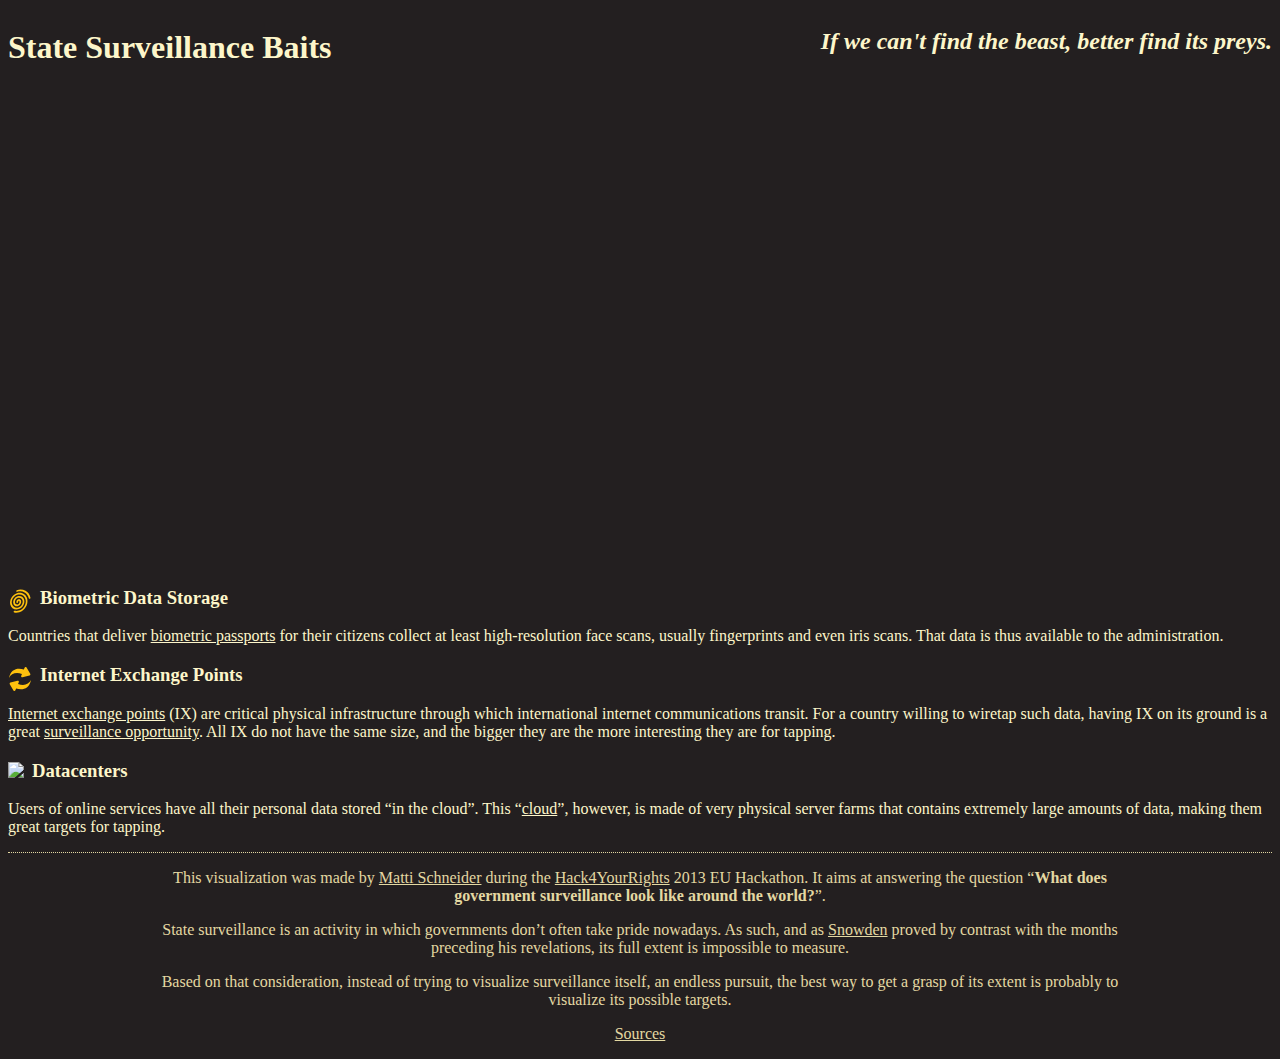
==== index.html @ bdbbf233 "Limit max zoom" ====
<!doctype html>
<html lang="en-EN">
	<head>
		<meta charset="utf-8">
		<meta http-equiv="X-UA-Compatible" content="IE=edge,chrome=1">

		<title>Hack4YourRights</title>
		<meta name="description" content="">
		<meta name="author" content="Matti Schneider">

		<link rel="stylesheet" type="text/css" href="css/main.css"/>
		<link rel="stylesheet" type="text/css" href="fonts/BebasNeue.css"/>
		<link rel="stylesheet" type="text/css" href="fonts/texgyreadventor-regular.css"/>
		<link rel="stylesheet" type="text/css" href="fonts/texgyreadventor-bold.css"/>
		<link rel="stylesheet" href="http://cdn.leafletjs.com/leaflet-0.6.4/leaflet.css" />

		<!--[if lte IE 8]>
			<link rel="stylesheet" href="http://cdn.leafletjs.com/leaflet-0.6.4/leaflet.ie.css" />
		<![endif]-->

		<script src="http://cdn.leafletjs.com/leaflet-0.6.4/leaflet.js"></script>
	</head>

	<body>
		<header>
			<h1>State Surveillance Baits</h1>
			<h2>If we can't find the beast, better find its preys.</h2>
		</header>

		<div id="main" role="main">
		</div>

		<div id="map"></div>


		<section id="legend">
			<article>
				<img class="key" src="svg/fingerprint_noun.svg"/>
				<h3>Biometric Data Storage</h3>
				<p>Countries that deliver <a href="https://en.wikipedia.org/wiki/Biometric_passport" target="_blank">biometric passports</a> for their citizens collect at least high-resolution face scans, usually fingerprints and even iris scans. That data is thus available to the administration.</p>
			</article>

			<article>
				<img class="key" src="svg/exchange_fat.svg"/>
				<h3>Internet Exchange Points</h3>
				<p><a href="https://en.wikipedia.org/wiki/Internet_exchange_point" target="_blank">Internet exchange points</a> (IX) are critical physical infrastructure through which international internet communications transit. For a country willing to wiretap such data, having IX on its ground is a great <a href="http://rt.com/news/uk-germany-wiretapping-criticism-201/" class="example">surveillance opportunity</a>. All IX do not have the same size, and the bigger they are the more interesting they are for tapping.</a>
			</article>

			<article>
				<img class="key" src="svg/cloud.svg"/>
				<h3>Datacenters</h3>
				<p>Users of online services have all their personal data stored “in the cloud”. This “<a href="https://en.wikipedia.org/wiki/Cloud_computing">cloud</a>”, however, is made of very physical server farms that contains extremely large amounts of data, making them great targets for tapping.</p>
			</article>
		</section>

		<footer>
			<article id="presentation">
				<p>This visualization was made by <a href="http://mattischneider.fr">Matti Schneider</a> during the <a href="2013.euhackathon.eu/">Hack4YourRights</a> 2013 EU Hackathon. It aims at answering the question “<strong>What does government surveillance look like around the world?</strong>”.<p>
				<p>State surveillance is an activity in which governments don’t often take pride nowadays. As such, and as <a href="https://en.wikipedia.org/wiki/Edward_Snowden">Snowden</a> proved by contrast with the months preceding his revelations, its full extent is impossible to measure.</p>
				<p>Based on that consideration, instead of trying to visualize surveillance itself, an endless pursuit, the best way to get a grasp of its extent is probably to visualize its possible targets.</p>
				<p><a href="sources.html">Sources</a></p>
			</article>
		</footer>

		<script type="text/javascript">
		//<![CDATA[
			var ix = {"type":"FeatureCollection","features":[{"type":"Feature","geometry":{"type":"Point","coordinates":["13.3356272","-8.8383281"]},"properties":{"city":"Luanda","name":"Angola Internet Exchange"}},{"type":"Feature","geometry":{"type":"Point","coordinates":["25.918889","-24.555833"]},"properties":{"city":"Gaborone","name":"Botswana Internet Exchange"}},{"type":"Feature","geometry":{"type":"Point","coordinates":["31.2357116","30.0444196"]},"properties":{"city":"Cairo","name":"Middle East Internet Exchange"}},{"type":"Feature","geometry":{"type":"Point","coordinates":["-0.196306","5.5557169"]},"properties":{"city":"Accra","name":"Ghana Internet Exchange"}},{"type":"Feature","geometry":{"type":"Point","coordinates":["36.8219462","-1.2920659"]},"properties":{"city":"Nairobi","name":"Kenya Internet Exchange"}},{"type":"Feature","geometry":{"type":"Point","coordinates":["27.4916","-29.308319"]},"properties":{"city":"Maseru","name":"Lesotho Internet Exchange Point"}},{"type":"Feature","geometry":{"type":"Point","coordinates":["32.5833333","-25.9666667"]},"properties":{"city":"Maputo","name":"Mozambique Internet Exchange"}},{"type":"Feature","geometry":{"type":"Point","coordinates":["32.532241","15.550101"]},"properties":{"city":"Khartoum","name":"Sudanese Internet Exchange Point"}},{"type":"Feature","geometry":{"type":"Point","coordinates":["32.5484025","0.2287596"]},"properties":{"city":"Kampala","name":"Uganda Internet Exchange Point"}},{"type":"Feature","geometry":{"type":"Point","coordinates":["31.053961","-17.82922"]},"properties":{"city":"Harare","name":"Zimbabwe Internet Exchange"}},{"type":"Feature","geometry":{"type":"Point","coordinates":["104.917445","11.558831"]},"properties":{"city":"Phnom Penh","name":"Cambodia Internet Exchange"}},{"type":"Feature","geometry":{"type":"Point","coordinates":["116.407526","39.90403"]},"properties":{"city":"Beijing","name":"TerraMark"}},{"type":"Feature","geometry":{"type":"Point","coordinates":["114.109497","22.396428"]},"properties":{"city":"Hong Kong","name":"Hong Kong Internet Exchange"}},{"type":"Feature","geometry":{"type":"Point","coordinates":["114.109497","22.396428"]},"properties":{"city":"Hong Kong","name":"Equinix"}},{"type":"Feature","geometry":{"type":"Point","coordinates":["106.845172","-6.211544"]},"properties":{"city":"Jakarta","name":"Access Internet eXchange"}},{"type":"Feature","geometry":{"type":"Point","coordinates":["106.845172","-6.211544"]},"properties":{"city":"Jakarta","name":"National Inter Connection Exchange"}},{"type":"Feature","geometry":{"type":"Point","coordinates":["106.845172","-6.211544"]},"properties":{"city":"Jakarta","name":"Indonesia Internet Exchange"}},{"type":"Feature","geometry":{"type":"Point","coordinates":["106.845172","-6.211544"]},"properties":{"city":"Jakarta","name":"Napsindo International Internet Exchange"}},{"type":"Feature","geometry":{"type":"Point","coordinates":["77.2206","28.64197"]},"properties":{"city":"New Delhi","name":"National Internet Exchange of India"}},{"type":"Feature","geometry":{"type":"Point","coordinates":["35.21371","31.768319"]},"properties":{"city":"Jerusalem","name":"Israeli Internet eXchange"}},{"type":"Feature","geometry":{"type":"Point","coordinates":["139.6917064","35.6894875"]},"properties":{"city":"Tokyo","name":"Japan Network Access Point"}},{"type":"Feature","geometry":{"type":"Point","coordinates":["139.6917064","35.6894875"]},"properties":{"city":"Tokyo","name":"Japan Network Access Point|JPNAP6"}},{"type":"Feature","geometry":{"type":"Point","coordinates":["139.6917064","35.6894875"]},"properties":{"city":"Tokyo","name":"Japan Internet Exchange"}},{"type":"Feature","geometry":{"type":"Point","coordinates":["139.6917064","35.6894875"]},"properties":{"city":"Tokyo","name":"DIX-IE"}},{"type":"Feature","geometry":{"type":"Point","coordinates":["139.6917064","35.6894875"]},"properties":{"city":"Tokyo","name":"NSPIXP-6"}},{"type":"Feature","geometry":{"type":"Point","coordinates":["101.7110995","3.1525238"]},"properties":{"city":"Kuala Lumpur","name":"Asia Internet Exchange Network Access Point Malaysia"}},{"type":"Feature","geometry":{"type":"Point","coordinates":["101.7110995","3.1525238"]},"properties":{"city":"Kuala Lumpur","name":"Malaysia Internet Exchange"}},{"type":"Feature","geometry":{"type":"Point","coordinates":["120.988525","14.565137"]},"properties":{"city":"Manila","name":"Philippine Open Internet Exchange (PhOPENIX)"}},{"type":"Feature","geometry":{"type":"Point","coordinates":["120.988525","14.565137"]},"properties":{"city":"Manila","name":"Philippine Internet Exchange"}},{"type":"Feature","geometry":{"type":"Point","coordinates":["120.988525","14.565137"]},"properties":{"city":"Manila","name":"Philippine Common Routing Exchange"}},{"type":"Feature","geometry":{"type":"Point","coordinates":["103.8509491","1.2800945"]},"properties":{"city":"Singapur","name":"Singapore Open eXchange"}},{"type":"Feature","geometry":{"type":"Point","coordinates":["103.8509491","1.2800945"]},"properties":{"city":"Singapur","name":"Singapore Internet Exchange"}},{"type":"Feature","geometry":{"type":"Point","coordinates":["103.8509491","1.2800945"]},"properties":{"city":"Singapur","name":"SingTel Internet Exchange"}},{"type":"Feature","geometry":{"type":"Point","coordinates":["79.8778522","6.9059931"]},"properties":{"city":"Colombo","name":"Sri Lanka Internet Exchange"}},{"type":"Feature","geometry":{"type":"Point","coordinates":["121.5486178","25.1022189"]},"properties":{"city":"Taipei","name":"Taiwan Network Access Point"}},{"type":"Feature","geometry":{"type":"Point","coordinates":["121.5486178","25.1022189"]},"properties":{"city":"Taipei","name":"TWIX"}},{"type":"Feature","geometry":{"type":"Point","coordinates":["100.4762319","13.7234186"]},"properties":{"city":"Bangkok","name":"CAT Telecom National Internet Exchange"}},{"type":"Feature","geometry":{"type":"Point","coordinates":["100.4762319","13.7234186"]},"properties":{"city":"Bangkok","name":"TOT National Internet Exchange"}},{"type":"Feature","geometry":{"type":"Point","coordinates":["100.4762319","13.7234186"]},"properties":{"city":"Bangkok","name":"True Internet Gateway National Internet Exchange"}},{"type":"Feature","geometry":{"type":"Point","coordinates":["100.4762319","13.7234186"]},"properties":{"city":"Bangkok","name":"Advance Datanetwork Communication National Internet Exchange"}},{"type":"Feature","geometry":{"type":"Point","coordinates":["100.4762319","13.7234186"]},"properties":{"city":"Bangkok","name":"CS Loxinfo National Internet Exchange"}},{"type":"Feature","geometry":{"type":"Point","coordinates":["100.4762319","13.7234186"]},"properties":{"city":"Bangkok","name":"TT&T Global Network National Internet Exchange"}},{"type":"Feature","geometry":{"type":"Point","coordinates":["100.4762319","13.7234186"]},"properties":{"city":"Bangkok","name":"Jastel Network Internet Exchange"}},{"type":"Feature","geometry":{"type":"Point","coordinates":["100.4762319","13.7234186"]},"properties":{"city":"Bangkok","name":"NECTEC IIR Public Internet Exchange"}},{"type":"Feature","geometry":{"type":"Point","coordinates":["105.85","21.0333333"]},"properties":{"city":"Hanoi","name":"FPT Group"}},{"type":"Feature","geometry":{"type":"Point","coordinates":["105.85","21.0333333"]},"properties":{"city":"Hanoi","name":"HANOITELECOM"}},{"type":"Feature","geometry":{"type":"Point","coordinates":["105.85","21.0333333"]},"properties":{"city":"Hanoi","name":"SAIGONPOSTEL"}},{"type":"Feature","geometry":{"type":"Point","coordinates":["105.85","21.0333333"]},"properties":{"city":"Hanoi","name":"VietNam Internet eXchange"}},{"type":"Feature","geometry":{"type":"Point","coordinates":["105.85","21.0333333"]},"properties":{"city":"Hanoi","name":"VNPT"}},{"type":"Feature","geometry":{"type":"Point","coordinates":["105.85","21.0333333"]},"properties":{"city":"Hanoi","name":"VP TELECOM"}},{"type":"Feature","geometry":{"type":"Point","coordinates":["105.85","21.0333333"]},"properties":{"city":"Hanoi","name":"VIETTEL"}},{"type":"Feature","geometry":{"type":"Point","coordinates":["69.2166667","41.2666667"]},"properties":{"city":"Tashkent","name":"Tashkent Internet Exchange"}},{"type":"Feature","geometry":{"type":"Point","coordinates":["44.516667","40.183333"]},"properties":{"city":"Yerevan","name":"Yerevan"}},{"type":"Feature","geometry":{"type":"Point","coordinates":["23.3216697","42.6978388"]},"properties":{"city":"Sofia","name":"Bulgarian Internet eXchange"}},{"type":"Feature","geometry":{"type":"Point","coordinates":["23.3216697","42.6978388"]},"properties":{"city":"Sofia","name":"Varna Internet Exchange"}},{"type":"Feature","geometry":{"type":"Point","coordinates":["15.9778949","45.8130293"]},"properties":{"city":"Zagreb","name":"Croatian Internet Exchange"}},{"type":"Feature","geometry":{"type":"Point","coordinates":["33.3666667","35.1666667"]},"properties":{"city":"Nicosia","name":"Cyprus Internet Exchange"}},{"type":"Feature","geometry":{"type":"Point","coordinates":["12.4825199","41.8929163"]},"properties":{"city":"Rome","name":"Nautilus Mediterranean Exchange Point"}},{"type":"Feature","geometry":{"type":"Point","coordinates":["26.1038889","44.4325"]},"properties":{"city":"Bucharest","name":"Balcan-IX"}},{"type":"Feature","geometry":{"type":"Point","coordinates":["37.6173","55.755826"]},"properties":{"city":"Moscow","name":"Home-IX"}},{"type":"Feature","geometry":{"type":"Point","coordinates":["37.6173","55.755826"]},"properties":{"city":"Moscow","name":"IXNN"}},{"type":"Feature","geometry":{"type":"Point","coordinates":["37.6173","55.755826"]},"properties":{"city":"Moscow","name":"KRS-IX"}},{"type":"Feature","geometry":{"type":"Point","coordinates":["37.6173","55.755826"]},"properties":{"city":"Moscow","name":"Moscow Internet Exchange"}},{"type":"Feature","geometry":{"type":"Point","coordinates":["37.6173","55.755826"]},"properties":{"city":"Moscow","name":"Saint Petersburg"}},{"type":"Feature","geometry":{"type":"Point","coordinates":["32.8553399","39.885354"]},"properties":{"city":"Ankara","name":"Turkish Information Exchange"}},{"type":"Feature","geometry":{"type":"Point","coordinates":["35.21371","31.768319"]},"properties":{"city":"Jerusalem","name":"Israeli Internet Exchange"}},{"type":"Feature","geometry":{"type":"Point","coordinates":["31.2357116","30.0444196"]},"properties":{"city":"Cairo","name":"Middle East Internet Exchange"}},{"type":"Feature","geometry":{"type":"Point","coordinates":["54.3666667","24.4666667"]},"properties":{"city":"Abu Dhabi","name":"UAE Internet Exchange (UAE-IX)"}},{"type":"Feature","geometry":{"type":"Point","coordinates":["54.3666667","24.4666667"]},"properties":{"city":"Abu Dhabi","name":"Etisalat Smarthub IPX"}},{"type":"Feature","geometry":{"type":"Point","coordinates":["174.7762442","-41.2864257"]},"properties":{"city":"Wellington","name":"ExchangeNET"}},{"type":"Feature","geometry":{"type":"Point","coordinates":["-75.6180443","45.3844939"]},"properties":{"city":"Ottawa","name":"BC Internet Exchange"}},{"type":"Feature","geometry":{"type":"Point","coordinates":["-75.6180443","45.3844939"]},"properties":{"city":"Ottawa","name":"Greater Toronto International Internet Exchange"}},{"type":"Feature","geometry":{"type":"Point","coordinates":["-75.6180443","45.3844939"]},"properties":{"city":"Ottawa","name":"Niagara Region International Internet Exchange"}},{"type":"Feature","geometry":{"type":"Point","coordinates":["-91.6916417","41.3014077"]},"properties":{"city":"Washington","name":"Telx Internet Exchange"}},{"type":"Feature","geometry":{"type":"Point","coordinates":["-91.6916417","41.3014077"]},"properties":{"city":"Washington","name":"MAE-Central"}},{"type":"Feature","geometry":{"type":"Point","coordinates":["-91.6916417","41.3014077"]},"properties":{"city":"Washington","name":"MAE-East"}},{"type":"Feature","geometry":{"type":"Point","coordinates":["-91.6916417","41.3014077"]},"properties":{"city":"Washington","name":"MAE-West"}},{"type":"Feature","geometry":{"type":"Point","coordinates":["-85.888666","30.2298881"]},"properties":{"city":"Panama City","name":"InteRed"}},{"type":"Feature","geometry":{"type":"Point","coordinates":["-63.045831","18.030202"]},"properties":{"city":"Philipsburg","name":"OCIX"}},{"type":"Feature","geometry":{"type":"Point","coordinates":["-64.675912","32.382839"]},"properties":{"city":"St. George's","name":"Grenada Internet Exchange (GREX)"}},{"type":"Feature","geometry":{"type":"Point","coordinates":["-61.392005","15.337182"]},"properties":{"city":"Roseau","name":"Dominica National Internet Exchange Point (DANIX)"}},{"type":"Feature","geometry":{"type":"Point","coordinates":["-59.8410697","-37.2017285"]},"properties":{"city":"Buenos Aires","name":"CABASE"}},{"type":"Feature","geometry":{"type":"Point","coordinates":["-70.6573694","-33.4577558"]},"properties":{"city":"Santiago","name":"NAP.cl"}},{"type":"Feature","geometry":{"type":"Point","coordinates":["-74.07603","4.5981"]},"properties":{"city":"Bogota","name":"NAP Colombia"}},{"type":"Feature","geometry":{"type":"Point","coordinates":["-78.4453194","-0.1483275"]},"properties":{"city":"Quito","name":"NAP Ecuador"}},{"type":"Feature","geometry":{"type":"Point","coordinates":["-77.0622028","-12.0478158"]},"properties":{"city":"Lima","name":"NAP.pe"}},{"type":"Feature","geometry":{"type":"Point","coordinates":["3.417977","6.441158"]},"properties":{"city":"Lagos","name":"Internet Exchange Point of Nigeria"}},{"type":"Feature","geometry":{"type":"Point","coordinates":["3.9750883","7.3584174"]},"properties":{"city":"Ibadan","name":"Ibadan Internet Exchange"}},{"type":"Feature","geometry":{"type":"Point","coordinates":["29.873888","-1.940278"]},"properties":{"city":"Rwanda","name":"Rwanda Internet Exchange"}},{"type":"Feature","geometry":{"type":"Point","coordinates":["18.4240553","-33.9248685"]},"properties":{"city":"Cape Town","name":"Cape Town Internet Exchange"}},{"type":"Feature","geometry":{"type":"Point","coordinates":["28.0473051","-26.2041028"]},"properties":{"city":"Johannesburg","name":"Johannesburg Internet Exchange"}},{"type":"Feature","geometry":{"type":"Point","coordinates":["28.1879634","-25.8544025"]},"properties":{"city":"Centurion","name":"The Neutral Internet Exchange"}},{"type":"Feature","geometry":{"type":"Point","coordinates":["39.269661","-6.822921"]},"properties":{"city":"Dar es Salaam","name":"Tanzania Internet eXchange"}},{"type":"Feature","geometry":{"type":"Point","coordinates":["36.67445","-3.365789"]},"properties":{"city":"Arusha","name":"Arusha Internet Exchange Point"}},{"type":"Feature","geometry":{"type":"Point","coordinates":["28.3461948","-15.4480423"]},"properties":{"city":"Lusaka","name":"Lusaka IXP"}},{"type":"Feature","geometry":{"type":"Point","coordinates":["90.407143","23.709921"]},"properties":{"city":"Dhaka","name":"Bangladesh Internet Exchange"}},{"type":"Feature","geometry":{"type":"Point","coordinates":["121.473704","31.230393"]},"properties":{"city":"Shanghai","name":"Shanghai City Exchange"}},{"type":"Feature","geometry":{"type":"Point","coordinates":["121.473704","31.230393"]},"properties":{"city":"Shanghai","name":"Shanghai Internet Exchange Center"}},{"type":"Feature","geometry":{"type":"Point","coordinates":["106.845172","-6.211544"]},"properties":{"city":"Jakarta","name":"Matrix Cable Internet Exchange"}},{"type":"Feature","geometry":{"type":"Point","coordinates":["106.845172","-6.211544"]},"properties":{"city":"Jakarta","name":"Biznet Internet Exchange"}},{"type":"Feature","geometry":{"type":"Point","coordinates":["135.5119682","34.6533451"]},"properties":{"city":"Osaka","name":"Japan Network Access Point|JPNAP"}},{"type":"Feature","geometry":{"type":"Point","coordinates":["76.912628","43.255058"]},"properties":{"city":"Almaty","name":"Kazakhstan Internet Exchange"}},{"type":"Feature","geometry":{"type":"Point","coordinates":["101.7110995","3.1525238"]},"properties":{"city":"Kuala Lumpur","name":"Kuala Lumpur Internet Exchange"}},{"type":"Feature","geometry":{"type":"Point","coordinates":["106.90554","47.921378"]},"properties":{"city":"Ulaanbaatar","name":"OpenMIX"}},{"type":"Feature","geometry":{"type":"Point","coordinates":["85.2727929","27.6820254"]},"properties":{"city":"Kathmandu","name":"Nepal Internet Exchange"}},{"type":"Feature","geometry":{"type":"Point","coordinates":["14.30899","46.62794"]},"properties":{"city":"Klagenfurt","name":"Alpes Adria Internet Exchange"}},{"type":"Feature","geometry":{"type":"Point","coordinates":["16.3738189","48.2081743"]},"properties":{"city":"Vienna","name":"Vienna Internet Exchange"}},{"type":"Feature","geometry":{"type":"Point","coordinates":["9.9797373","47.2497427"]},"properties":{"city":"Vorarlberg","name":"Rheintal Internet Exchange"}},{"type":"Feature","geometry":{"type":"Point","coordinates":["4.35","50.85"]},"properties":{"city":"Brussels","name":"Belgian National Internet eXchange"}},{"type":"Feature","geometry":{"type":"Point","coordinates":["4.35","50.85"]},"properties":{"city":"Brussels","name":"Free Belgian Internet Exchange"}},{"type":"Feature","geometry":{"type":"Point","coordinates":["14.4378005","50.0755381"]},"properties":{"city":"Prague","name":"Neutral Internet Exchange of the Czech Republic"}},{"type":"Feature","geometry":{"type":"Point","coordinates":["16.6068371","49.1950602"]},"properties":{"city":"Brno","name":"Commercial Brno Internet Exchange"}},{"type":"Feature","geometry":{"type":"Point","coordinates":["12.4767788","55.8051662"]},"properties":{"city":"Kongens Lyngby","name":"Danish Internet Exchange Point"}},{"type":"Feature","geometry":{"type":"Point","coordinates":["24.7716452","59.4387419"]},"properties":{"city":"Tallinn","name":"Tallinn Internet Exchange"}},{"type":"Feature","geometry":{"type":"Point","coordinates":["24.7716452","59.4387419"]},"properties":{"city":"Tallinn","name":"Tallinn Internet Exchange (2)"}},{"type":"Feature","geometry":{"type":"Point","coordinates":["24.9410248","60.1733244"]},"properties":{"city":"Helsinki","name":"Finnish Communication and Internet Exchange"}},{"type":"Feature","geometry":{"type":"Point","coordinates":["23.7610254","61.4981508"]},"properties":{"city":"Tampere","name":"Tampere Region Exchange"}},{"type":"Feature","geometry":{"type":"Point","coordinates":["2.3522219","48.856614"]},"properties":{"city":"Paris","name":"France-IX"}},{"type":"Feature","geometry":{"type":"Point","coordinates":["2.3522219","48.856614"]},"properties":{"city":"Paris","name":"French National Internet Exchange IPv6"}},{"type":"Feature","geometry":{"type":"Point","coordinates":["2.3522219","48.856614"]},"properties":{"city":"Paris","name":"Metropolitan Area Ethernet"}},{"type":"Feature","geometry":{"type":"Point","coordinates":["2.3522219","48.856614"]},"properties":{"city":"Paris","name":"Mix Internet Exchange and Transit"}},{"type":"Feature","geometry":{"type":"Point","coordinates":["2.3522219","48.856614"]},"properties":{"city":"Paris","name":"Paris Internet Exchange"}},{"type":"Feature","geometry":{"type":"Point","coordinates":["2.3522219","48.856614"]},"properties":{"city":"Paris","name":"Paris Operators for Universal Internet Exchange"}},{"type":"Feature","geometry":{"type":"Point","coordinates":["2.3522219","48.856614"]},"properties":{"city":"Paris","name":"Service for French Internet Exchange"}},{"type":"Feature","geometry":{"type":"Point","coordinates":["2.3522219","48.856614"]},"properties":{"city":"Paris","name":"Free Internet Exchange"}},{"type":"Feature","geometry":{"type":"Point","coordinates":["2.3522219","48.856614"]},"properties":{"city":"Paris","name":"Paris NAP"}},{"type":"Feature","geometry":{"type":"Point","coordinates":["7.4416241","48.3181795"]},"properties":{"city":"Alsace","name":"EuroGIX"}},{"type":"Feature","geometry":{"type":"Point","coordinates":["5.7325434","45.1690841"]},"properties":{"city":"Grenoble","name":"Grenoble Network Initiative"}},{"type":"Feature","geometry":{"type":"Point","coordinates":["4.8335373","45.7671686"]},"properties":{"city":"Lyon","name":"Lyon Internet Exchange"}},{"type":"Feature","geometry":{"type":"Point","coordinates":["5.215","43.436667"]},"properties":{"city":"Marseille","name":"Marseille Internet eXchange"}},{"type":"Feature","geometry":{"type":"Point","coordinates":["6.018357","44.681478"]},"properties":{"city":"Saint-Étienne","name":"PhibIX"}},{"type":"Feature","geometry":{"type":"Point","coordinates":["11.56561","48.14642"]},"properties":{"city":"Munich","name":"Alps Internet Exchange"}},{"type":"Feature","geometry":{"type":"Point","coordinates":["0","0"]},"properties":{"city":"BCIX","name":"Berlin Commercial Internet Exchange"}},{"type":"Feature","geometry":{"type":"Point","coordinates":["10.0075915","48.3646359"]},"properties":{"city":"DE-CIX","name":"German Internet Exchange"}},{"type":"Feature","geometry":{"type":"Point","coordinates":["0","0"]},"properties":{"city":"DataIX","name":"International Internet Exchange"}},{"type":"Feature","geometry":{"type":"Point","coordinates":["10.0075915","48.3646359"]},"properties":{"city":"ECIX","name":"European Commercial Internet Exchange"}},{"type":"Feature","geometry":{"type":"Point","coordinates":["8.6996846","50.1100866"]},"properties":{"city":"Frankfurt","name":"Frankfurt Internet Exchange"}},{"type":"Feature","geometry":{"type":"Point","coordinates":["8.6996846","50.1100866"]},"properties":{"city":"Frankfurt","name":"Frankfurt Network Access Point"}},{"type":"Feature","geometry":{"type":"Point","coordinates":["9.9936818","53.5510846"]},"properties":{"city":"Hamburg","name":"INXS Hamburg"}},{"type":"Feature","geometry":{"type":"Point","coordinates":["9.9936818","53.5510846"]},"properties":{"city":"Hamburg","name":"WorkIX Hamburg"}},{"type":"Feature","geometry":{"type":"Point","coordinates":["11.56561","48.14642"]},"properties":{"city":"Munich","name":"INXS Munich"}},{"type":"Feature","geometry":{"type":"Point","coordinates":["8.6996846","50.1100866"]},"properties":{"city":"Frankfurt","name":"Kleyer Rebstöcker InternetExchange"}},{"type":"Feature","geometry":{"type":"Point","coordinates":["8.6996846","50.1100866"]},"properties":{"city":"Frankfurt","name":"MAE Frankfurt"}},{"type":"Feature","geometry":{"type":"Point","coordinates":["11.56561","48.14642"]},"properties":{"city":"Munich","name":"Munich Commercial Internet Exchange"}},{"type":"Feature","geometry":{"type":"Point","coordinates":["11.080251","49.4476332"]},"properties":{"city":"Nuremberg","name":"Nürnberger Internet Exchange"}},{"type":"Feature","geometry":{"type":"Point","coordinates":["23.7293097","37.9837155"]},"properties":{"city":"Athens","name":"Athens Internet Exchange"}},{"type":"Feature","geometry":{"type":"Point","coordinates":["23.7293097","37.9837155"]},"properties":{"city":"Athens","name":"Greek Internet Exchange"}},{"type":"Feature","geometry":{"type":"Point","coordinates":["19.040235","47.497912"]},"properties":{"city":"Budapest","name":"Budapest Internet Exchange"}},{"type":"Feature","geometry":{"type":"Point","coordinates":["-21.9509196","64.1526754"]},"properties":{"city":"Reykjavík","name":"Reykjavík Internet Exchange"}},{"type":"Feature","geometry":{"type":"Point","coordinates":["-6.2603097","53.3498053"]},"properties":{"city":"Dublin","name":"Internet Neutral Exchange"}},{"type":"Feature","geometry":{"type":"Point","coordinates":["13.2345794","46.0710668"]},"properties":{"city":"Udine","name":"Friuli Venezia Giulia Internet Exchange"}},{"type":"Feature","geometry":{"type":"Point","coordinates":["9.186516","45.4654542"]},"properties":{"city":"Milan","name":"Milan Internet Exchange"}},{"type":"Feature","geometry":{"type":"Point","coordinates":["7.685676","45.070982"]},"properties":{"city":"Turin","name":"Torino Piemonte Exchange Point"}},{"type":"Feature","geometry":{"type":"Point","coordinates":["11.2480006","43.7710332"]},"properties":{"city":"Florence","name":"Tuscany Internet Exchange"}},{"type":"Feature","geometry":{"type":"Point","coordinates":["21.164539","42.672421"]},"properties":{"city":"Pristina","name":"Kosovo Internet Exchange"}},{"type":"Feature","geometry":{"type":"Point","coordinates":["24.1163132","56.9508098"]},"properties":{"city":"Riga","name":"Latvian Internet Exchange"}},{"type":"Feature","geometry":{"type":"Point","coordinates":["24.1163132","56.9508098"]},"properties":{"city":"Riga","name":"Santa Monica Internet Local Exchange"}},{"type":"Feature","geometry":{"type":"Point","coordinates":["9.555373","47.166"]},"properties":{"city":"Liechtenstein","name":"Rheintal Internet Exchange"}},{"type":"Feature","geometry":{"type":"Point","coordinates":["25.2796514","54.6871555"]},"properties":{"city":"Vilnius","name":"Lithuanian Internet Exchange"}},{"type":"Feature","geometry":{"type":"Point","coordinates":["6.1319346","49.611621"]},"properties":{"city":"Luxembourg","name":"Luxembourg Internet Exchange"}},{"type":"Feature","geometry":{"type":"Point","coordinates":["6.1319346","49.611621"]},"properties":{"city":"Luxembourg","name":"Luxembourg Commercial Internet Exchange"}},{"type":"Feature","geometry":{"type":"Point","coordinates":["14.4894444","35.8977778"]},"properties":{"city":"Msida","name":"Malta Internet Exchange"}},{"type":"Feature","geometry":{"type":"Point","coordinates":["28.841551","47.026859"]},"properties":{"city":"Chişinău","name":"Moldavian Internet Exchange"}},{"type":"Feature","geometry":{"type":"Point","coordinates":["4.8951679","52.3702157"]},"properties":{"city":"Amsterdam","name":"Amsterdam Internet Exchange"}},{"type":"Feature","geometry":{"type":"Point","coordinates":["4.8951679","52.3702157"]},"properties":{"city":"Amsterdam","name":"Netherlands Internet Exchange"}},{"type":"Feature","geometry":{"type":"Point","coordinates":["6.890257","52.222363"]},"properties":{"city":"Enschede","name":"Nederlands-Duitse Internet Exchange"}},{"type":"Feature","geometry":{"type":"Point","coordinates":["6.5665018","53.2193835"]},"properties":{"city":"Groningen","name":"Groningen Internet Exchange"}},{"type":"Feature","geometry":{"type":"Point","coordinates":["5.7516999","53.223301"]},"properties":{"city":"Leeuwarden","name":"Friese Internet Exchange"}},{"type":"Feature","geometry":{"type":"Point","coordinates":["4.8951679","52.3702157"]},"properties":{"city":"Amsterdam","name":"XchangePoint Amsterdam IPP"}},{"type":"Feature","geometry":{"type":"Point","coordinates":["4.2806321","52.0899071"]},"properties":{"city":"The Hague","name":"Den Haag Internet Exchange"}},{"type":"Feature","geometry":{"type":"Point","coordinates":["4.4791885","51.9226584"]},"properties":{"city":"Rotterdam","name":"Rotterdam Internet eXchange"}},{"type":"Feature","geometry":{"type":"Point","coordinates":["10.7522454","59.9138688"]},"properties":{"city":"Oslo","name":"Norwegian Internet Exchange"}},{"type":"Feature","geometry":{"type":"Point","coordinates":["10.7522454","59.9138688"]},"properties":{"city":"Oslo","name":"Free Internet eXchange Oslo"}},{"type":"Feature","geometry":{"type":"Point","coordinates":["21.0122287","52.2296756"]},"properties":{"city":"Warsaw","name":"Polish Internet Exchange"}},{"type":"Feature","geometry":{"type":"Point","coordinates":["21.0122287","52.2296756"]},"properties":{"city":"Warsaw","name":"Warsaw Internet Exchange"}},{"type":"Feature","geometry":{"type":"Point","coordinates":["-9.1500364","38.7252993"]},"properties":{"city":"Lisbon","name":"GIGAbit Portuguese Internet Exchange"}},{"type":"Feature","geometry":{"type":"Point","coordinates":["26.1038889","44.4325"]},"properties":{"city":"Bucharest","name":"Romanian Network for Internet Exchange"}},{"type":"Feature","geometry":{"type":"Point","coordinates":["26.1038889","44.4325"]},"properties":{"city":"Bucharest","name":"InterLAN Internet Exchange"}},{"type":"Feature","geometry":{"type":"Point","coordinates":["28.6383333","44.1733333"]},"properties":{"city":"Constanța","name":"Tomis Internet eXchange"}},{"type":"Feature","geometry":{"type":"Point","coordinates":["61.4266808","55.1745331"]},"properties":{"city":"Chelyabinsk","name":"Chelyabinsk Peering Point Ural"}},{"type":"Feature","geometry":{"type":"Point","coordinates":["30.3350986","59.9342802"]},"properties":{"city":"Saint Petersburg","name":"DataIX"}},{"type":"Feature","geometry":{"type":"Point","coordinates":["60.605458","56.82593"]},"properties":{"city":"Yekaterinburg","name":"EKT-IX"}},{"type":"Feature","geometry":{"type":"Point","coordinates":["30.3350986","59.9342802"]},"properties":{"city":"Saint Petersburg","name":"PIRIX"}},{"type":"Feature","geometry":{"type":"Point","coordinates":["49.2777402","55.6091711"]},"properties":{"city":"Kazan","name":"KZN-IX"}},{"type":"Feature","geometry":{"type":"Point","coordinates":["82.9333333","55.0166667"]},"properties":{"city":"Novosibirsk","name":"NSK-IX"}},{"type":"Feature","geometry":{"type":"Point","coordinates":["39.7","47.2166667"]},"properties":{"city":"Rostov","name":"RND-IX"}},{"type":"Feature","geometry":{"type":"Point","coordinates":["50.1666667","53.2333333"]},"properties":{"city":"Samara","name":"Samara Internet Exchange"}},{"type":"Feature","geometry":{"type":"Point","coordinates":["30.3350986","59.9342802"]},"properties":{"city":"Saint Petersburg","name":"Saint Petersburg Internet Exchange"}},{"type":"Feature","geometry":{"type":"Point","coordinates":["37.6173","55.755826"]},"properties":{"city":"Moscow","name":"SVAO-IX"}},{"type":"Feature","geometry":{"type":"Point","coordinates":["132.1513889","43.3991667"]},"properties":{"city":"Vladivostok","name":"VLV-IX"}},{"type":"Feature","geometry":{"type":"Point","coordinates":["20.4622222","44.8205556"]},"properties":{"city":"Belgrade","name":"Serbian Open eXchange"}},{"type":"Feature","geometry":{"type":"Point","coordinates":["17.1071342","48.1458992"]},"properties":{"city":"Bratislava","name":"Slovak Internet Exchange"}},{"type":"Feature","geometry":{"type":"Point","coordinates":["14.5080702","46.0564509"]},"properties":{"city":"Ljubljana","name":"Slovenian Internet Exchange"}},{"type":"Feature","geometry":{"type":"Point","coordinates":["2.1734035","41.3850639"]},"properties":{"city":"Barcelona","name":"Catalunya Neutral Internet Exchange"}},{"type":"Feature","geometry":{"type":"Point","coordinates":["0","0"]},"properties":{"city":"Terremark","name":"Nap de las Americas"}},{"type":"Feature","geometry":{"type":"Point","coordinates":["-3.7037902","40.4167754"]},"properties":{"city":"Madrid","name":"España Internet Exchange"}},{"type":"Feature","geometry":{"type":"Point","coordinates":["-8.544697","42.870842"]},"properties":{"city":"Santiago de Compostela","name":"Galicia Neutral Internet Exchange"}},{"type":"Feature","geometry":{"type":"Point","coordinates":["-1.9806448","43.3182663"]},"properties":{"city":"San Sebastián","name":"Punto Neutro Vasco"}},{"type":"Feature","geometry":{"type":"Point","coordinates":["12.939819","57.721035"]},"properties":{"city":"Borås","name":"BOR-IX"}},{"type":"Feature","geometry":{"type":"Point","coordinates":["13.003822","55.604981"]},"properties":{"city":"Malmö","name":"IXOR"}},{"type":"Feature","geometry":{"type":"Point","coordinates":["18.06491","59.32893"]},"properties":{"city":"Stockholm","name":"Netnod Internet Exchange i Sverige"}},{"type":"Feature","geometry":{"type":"Point","coordinates":["11.97456","57.70887"]},"properties":{"city":"Göteborg","name":"GIX"}},{"type":"Feature","geometry":{"type":"Point","coordinates":["18.06491","59.32893"]},"properties":{"city":"Stockholm","name":"SOL-IX"}},{"type":"Feature","geometry":{"type":"Point","coordinates":["18.06491","59.32893"]},"properties":{"city":"Stockholm","name":"STHIX"}},{"type":"Feature","geometry":{"type":"Point","coordinates":["20.2630354","63.8258471"]},"properties":{"city":"Umeå","name":"NorrNod"}},{"type":"Feature","geometry":{"type":"Point","coordinates":["6.1422961","46.1983922"]},"properties":{"city":"Geneva","name":"CERN Internet Exchange Point"}},{"type":"Feature","geometry":{"type":"Point","coordinates":["8.5391825","47.3686498"]},"properties":{"city":"Zürich","name":"Swiss Internet Exchange"}},{"type":"Feature","geometry":{"type":"Point","coordinates":["8.5391825","47.3686498"]},"properties":{"city":"Zürich","name":"Telehouse Internet Exchange"}},{"type":"Feature","geometry":{"type":"Point","coordinates":["0","0"]},"properties":{"city":"Rhine Valley","name":"Rheintal Internet Exchange"}},{"type":"Feature","geometry":{"type":"Point","coordinates":["30.5234","50.4501"]},"properties":{"city":"Kiev","name":"Ukrainian Internet Exchange Network (UA-IX)"}},{"type":"Feature","geometry":{"type":"Point","coordinates":["30.5234","50.4501"]},"properties":{"city":"Kiev","name":"Digital Telecom Internet Exchange"}},{"type":"Feature","geometry":{"type":"Point","coordinates":["37.696233","48.002141"]},"properties":{"city":"Donetsk","name":"Donetsk Internet Exchange Point"}},{"type":"Feature","geometry":{"type":"Point","coordinates":["36.230383","49.9935"]},"properties":{"city":"Kharkiv","name":"Kharkiv Internet Exchange"}},{"type":"Feature","geometry":{"type":"Point","coordinates":["32.616867","46.635417"]},"properties":{"city":"Kherson","name":"Kherson Internet Exchange"}},{"type":"Feature","geometry":{"type":"Point","coordinates":["30.7326","46.484583"]},"properties":{"city":"Odessa","name":"Odessa Internet Exchange"}},{"type":"Feature","geometry":{"type":"Point","coordinates":["35.139567","47.8388"]},"properties":{"city":"Zaporizhia","name":"Zaporizhia Internet Exchange"}},{"type":"Feature","geometry":{"type":"Point","coordinates":["-1.548567","53.801279"]},"properties":{"city":"Leeds","name":"IXLeeds"}},{"type":"Feature","geometry":{"type":"Point","coordinates":["-2.2484851","53.479324"]},"properties":{"city":"Manchester","name":"IX Manchester"}},{"type":"Feature","geometry":{"type":"Point","coordinates":["-0.1230915","51.4894138"]},"properties":{"city":"London","name":"London Internet Exchange"}},{"type":"Feature","geometry":{"type":"Point","coordinates":["-0.1230915","51.4894138"]},"properties":{"city":"London","name":"London Internet Providers Exchange"}},{"type":"Feature","geometry":{"type":"Point","coordinates":["-0.1230915","51.4894138"]},"properties":{"city":"London","name":"London Network Access Point"}},{"type":"Feature","geometry":{"type":"Point","coordinates":["-2.2484851","53.479324"]},"properties":{"city":"Manchester","name":"Manchester Commercial Internet Exchange"}},{"type":"Feature","geometry":{"type":"Point","coordinates":["-2.2484851","53.479324"]},"properties":{"city":"Manchester","name":"Manchester Network Access Point"}},{"type":"Feature","geometry":{"type":"Point","coordinates":["-0.1230915","51.4894138"]},"properties":{"city":"London","name":"Meridian Gate Internet Exchange"}},{"type":"Feature","geometry":{"type":"Point","coordinates":["-0.1230915","51.4894138"]},"properties":{"city":"London","name":"Packet Exchange"}},{"type":"Feature","geometry":{"type":"Point","coordinates":["-0.1230915","51.4894138"]},"properties":{"city":"London","name":"Redbus Internet Exchange"}},{"type":"Feature","geometry":{"type":"Point","coordinates":["-0.1230915","51.4894138"]},"properties":{"city":"London","name":"xChangepoint"}},{"type":"Feature","geometry":{"type":"Point","coordinates":["35.4954794","33.8886289"]},"properties":{"city":"Beirut","name":"Beirut Internet Exchange"}},{"type":"Feature","geometry":{"type":"Point","coordinates":["31.2357116","30.0444196"]},"properties":{"city":"Cairo","name":"Cairo Internet Exchange"}},{"type":"Feature","geometry":{"type":"Point","coordinates":["31.2357116","30.0444196"]},"properties":{"city":"Cairo","name":"Cairo Regional Internet Exchange"}},{"type":"Feature","geometry":{"type":"Point","coordinates":["151.2068896","-33.873651"]},"properties":{"city":"Sydney","name":"Equinix"}},{"type":"Feature","geometry":{"type":"Point","coordinates":["152.9170055","-27.4989292"]},"properties":{"city":"Brisbane","name":"PIPE Networks"}},{"type":"Feature","geometry":{"type":"Point","coordinates":["144.9583094","-37.8211528"]},"properties":{"city":"Melbourne","name":"AUSIX"}},{"type":"Feature","geometry":{"type":"Point","coordinates":["152.9170055","-27.4989292"]},"properties":{"city":"Brisbane","name":"Brisbane Internet Exchange"}},{"type":"Feature","geometry":{"type":"Point","coordinates":["153.2834738","-28.8041813"]},"properties":{"city":"Lismore","name":"Lismore Internet Exchange"}},{"type":"Feature","geometry":{"type":"Point","coordinates":["144.9583094","-37.8211528"]},"properties":{"city":"Melbourne","name":"MEL BONE"}},{"type":"Feature","geometry":{"type":"Point","coordinates":["144.9583094","-37.8211528"]},"properties":{"city":"Melbourne","name":"Melbourne NAPette"}},{"type":"Feature","geometry":{"type":"Point","coordinates":["151.7844433","-32.9267275"]},"properties":{"city":"Newcastle","name":"Newcastle Internet Exchange"}},{"type":"Feature","geometry":{"type":"Point","coordinates":["138.6062277","-34.920603"]},"properties":{"city":"Adelaide","name":"South Australian Internet Exchange"}},{"type":"Feature","geometry":{"type":"Point","coordinates":["151.2068896","-33.873651"]},"properties":{"city":"Sydney","name":"Sydney Internet Exchange"}},{"type":"Feature","geometry":{"type":"Point","coordinates":["144.7851531","-37.4713077"]},"properties":{"city":"Victoria","name":"Victorian Internet Exchange"}},{"type":"Feature","geometry":{"type":"Point","coordinates":["115.8599254","-31.9510908"]},"properties":{"city":"Perth","name":"Western Australian Internet Exchange"}},{"type":"Feature","geometry":{"type":"Point","coordinates":["150.8779","-34.40624"]},"properties":{"city":"Wollongong","name":"Wollongong Internet Exchange"}},{"type":"Feature","geometry":{"type":"Point","coordinates":["-75.6180443","45.3844939"]},"properties":{"city":"Ottawa","name":"Ottawa Internet Exchange"}},{"type":"Feature","geometry":{"type":"Point","coordinates":["-71.242796","46.8032826"]},"properties":{"city":"Quebec","name":"Quebec Internet Exchange"}},{"type":"Feature","geometry":{"type":"Point","coordinates":["-79.376121","43.646667"]},"properties":{"city":"Toronto","name":"Toronto Internet Exchange"}},{"type":"Feature","geometry":{"type":"Point","coordinates":["-73.5539925","45.5086699"]},"properties":{"city":"Montreal","name":"Montreal Internet Exchange"}},{"type":"Feature","geometry":{"type":"Point","coordinates":["-97.153381","49.890967"]},"properties":{"city":"Winnipeg","name":"Winnipeg Internet Exchange"}},{"type":"Feature","geometry":{"type":"Point","coordinates":["-114.0581012","51.0453246"]},"properties":{"city":"Calgary","name":"Calgary Internet Exchange"}},{"type":"Feature","geometry":{"type":"Point","coordinates":["-87.6237123","41.8795848"]},"properties":{"city":"Chicago","name":"AADS (IXP)"}},{"type":"Feature","geometry":{"type":"Point","coordinates":["-118.3759053","34.0572825"]},"properties":{"city":"Los Angeles","name":"Any2"}},{"type":"Feature","geometry":{"type":"Point","coordinates":["-112.0730317","33.4535269"]},"properties":{"city":"Phoenix","name":"ArizonaIX"}},{"type":"Feature","geometry":{"type":"Point","coordinates":["-84.399097","33.760757"]},"properties":{"city":"Atlanta","name":""}},{"type":"Feature","geometry":{"type":"Point","coordinates":["-112.0730317","33.4535269"]},"properties":{"city":"Phoenix","name":"Phoenix"}},{"type":"Feature","geometry":{"type":"Point","coordinates":["-74.001306","40.729396"]},"properties":{"city":"New York City","name":"Big APE"}},{"type":"Feature","geometry":{"type":"Point","coordinates":["-90.7209746","41.4555873"]},"properties":{"city":"Buffalo","name":"BNIIX"}},{"type":"Feature","geometry":{"type":"Point","coordinates":["-71.0740024","42.3488895"]},"properties":{"city":"Boston","name":"Boston Internet Exchange"}},{"type":"Feature","geometry":{"type":"Point","coordinates":["-120.6533351","35.2850338"]},"properties":{"city":"San Luis Obispo","name":"C3IX"}},{"type":"Feature","geometry":{"type":"Point","coordinates":["-87.6237123","41.8795848"]},"properties":{"city":"Chicago","name":"ChIX"}},{"type":"Feature","geometry":{"type":"Point","coordinates":["-87.6237123","41.8795848"]},"properties":{"city":"Chicago","name":"GCIIX"}},{"type":"Feature","geometry":{"type":"Point","coordinates":["-155.5827818","19.8967662"]},"properties":{"city":"Hawaii","name":"Hawaii Internet eXchange"}},{"type":"Feature","geometry":{"type":"Point","coordinates":["-118.3759053","34.0572825"]},"properties":{"city":"Los Angeles","name":"LAIIX"}},{"type":"Feature","geometry":{"type":"Point","coordinates":["-93.2740227","44.958203"]},"properties":{"city":"Minneapolis","name":"Midwest Internet Cooperative Exchange"}},{"type":"Feature","geometry":{"type":"Point","coordinates":["-93.2740227","44.958203"]},"properties":{"city":"Minneapolis","name":"Northern Lights Local Exchange Point"}},{"type":"Feature","geometry":{"type":"Point","coordinates":["-80.275614","25.796549"]},"properties":{"city":"Miami","name":"NAP of the Americas|NAP of the Americas (NOTA)"}},{"type":"Feature","geometry":{"type":"Point","coordinates":["-77.9932308","38.4723897"]},"properties":{"city":"Culpeper","name":"Terremark"}},{"type":"Feature","geometry":{"type":"Point","coordinates":["-122.6836598","45.5091312"]},"properties":{"city":"Portland","name":"NWAX"}},{"type":"Feature","geometry":{"type":"Point","coordinates":["-74.0059731","40.7143528"]},"properties":{"city":"New York","name":"NYIIX"}},{"type":"Feature","geometry":{"type":"Point","coordinates":["-74.965169","40.087583"]},"properties":{"city":"Philadelphia","name":"PHLIX"}},{"type":"Feature","geometry":{"type":"Point","coordinates":["-122.4264417","37.7550372"]},"properties":{"city":"San Francisco","name":"SFMIX"}},{"type":"Feature","geometry":{"type":"Point","coordinates":["-122.3322085","47.6499703"]},"properties":{"city":"Seattle","name":"Seattle Internet Exchange"}},{"type":"Feature","geometry":{"type":"Point","coordinates":["-122.871976","42.3261137"]},"properties":{"city":"Medford","name":"SOAX"}},{"type":"Feature","geometry":{"type":"Point","coordinates":["0","0"]},"properties":{"city":"PAIX","name":"Switch and Data"}},{"type":"Feature","geometry":{"type":"Point","coordinates":["-84.399097","33.760757"]},"properties":{"city":"Atlanta (Georgia)","name":"Switch and Data's Peering And Internet eXchanges"}},{"type":"Feature","geometry":{"type":"Point","coordinates":["-96.7959535","32.7871328"]},"properties":{"city":"Dallas (Texas)","name":"Switch and Data's Peering And Internet eXchanges"}},{"type":"Feature","geometry":{"type":"Point","coordinates":["-80.275614","25.796549"]},"properties":{"city":"Miami (Florida)","name":"Switch and Data's Peering And Internet eXchanges"}},{"type":"Feature","geometry":{"type":"Point","coordinates":["-74.001306","40.729396"]},"properties":{"city":"New York City (New York)","name":"Switch and Data's Peering And Internet eXchanges"}},{"type":"Feature","geometry":{"type":"Point","coordinates":["-122.1583779","37.4414992"]},"properties":{"city":"Palo Alto (California)","name":"Switch and Data's Peering And Internet eXchanges"}},{"type":"Feature","geometry":{"type":"Point","coordinates":["-121.8914346","37.3356322"]},"properties":{"city":"San Jose (California)","name":"Switch and Data's Peering And Internet eXchanges"}},{"type":"Feature","geometry":{"type":"Point","coordinates":["-122.3322085","47.6499703"]},"properties":{"city":"Seattle (Washington)","name":"Switch and Data's Peering And Internet eXchanges"}},{"type":"Feature","geometry":{"type":"Point","coordinates":["-77.2668057","38.9001381"]},"properties":{"city":"Vienna (Virginia)","name":"Switch and Data's Peering And Internet eXchanges"}},{"type":"Feature","geometry":{"type":"Point","coordinates":["-66.1057217","18.4663338"]},"properties":{"city":"San Juan","name":"Puerto Rico Bridge Initiative (PRBI)"}},{"type":"Feature","geometry":{"type":"Point","coordinates":["-43.9577552","-19.862955"]},"properties":{"city":"Belo Horizonte","name":"PTT Metro"}},{"type":"Feature","geometry":{"type":"Point","coordinates":["-47.9291698","-15.7801482"]},"properties":{"city":"Brasília","name":"PTT Metro"}},{"type":"Feature","geometry":{"type":"Point","coordinates":["-49.2382569","-25.4399199"]},"properties":{"city":"Curitiba","name":"PTT Metro"}},{"type":"Feature","geometry":{"type":"Point","coordinates":["-48.4929681","-27.5938645"]},"properties":{"city":"Florianópolis","name":"PTT Metro"}},{"type":"Feature","geometry":{"type":"Point","coordinates":["-38.5428287","-3.779738"]},"properties":{"city":"Fortaleza","name":"PTT Metro"}},{"type":"Feature","geometry":{"type":"Point","coordinates":["-51.1734299","-23.2924626"]},"properties":{"city":"Londrina","name":"PTT Metro"}},{"type":"Feature","geometry":{"type":"Point","coordinates":["-51.1711224","-29.9943404"]},"properties":{"city":"Porto Alegre","name":"PTT Metro"}},{"type":"Feature","geometry":{"type":"Point","coordinates":["-43.2095869","-22.9035393"]},"properties":{"city":"Rio de Janeiro","name":"PTT Metro"}},{"type":"Feature","geometry":{"type":"Point","coordinates":["-38.508839","-12.9972129"]},"properties":{"city":"Salvador de Bahia","name":"PTT Metro"}},{"type":"Feature","geometry":{"type":"Point","coordinates":["-46.6499127","-23.6827077"]},"properties":{"city":"São Paulo","name":"PTT Metro"}},{"type":"Feature","geometry":{"type":"Point","coordinates":["-46.6499127","-23.6827077"]},"properties":{"city":"São Paulo","name":"NAP do Brasil"}},{"type":"Feature","geometry":{"type":"Point","coordinates":["-43.2095869","-22.9035393"]},"properties":{"city":"Rio de Janeiro","name":"PTT Moebius"}}]};

			var biometrics = {"type":"FeatureCollection","features":[{"type":"Feature","geometry":{"type":"Point","coordinates":["54.4077778","24.4377778"]},"properties":{"city":"Abu Dhabi","country":"United Arab Emirates"}},{"type":"Feature","geometry":{"type":"Point","coordinates":["-58.4437523","-34.6961861"]},"properties":{"city":"Buenos Aires","country":"Argentina"}},{"type":"Feature","geometry":{"type":"Point","coordinates":["16.3115963","48.1851718"]},"properties":{"city":"Vienna","country":"Austria"}},{"type":"Feature","geometry":{"type":"Point","coordinates":["149.1366602","-35.3004601"]},"properties":{"city":"Canberra","country":"Australia"}},{"type":"Feature","geometry":{"type":"Point","coordinates":["18.3299188","43.8249916"]},"properties":{"city":"Sarajevo","country":"Bosnia and Herzegovina"}},{"type":"Feature","geometry":{"type":"Point","coordinates":["4.3605118","50.8438477"]},"properties":{"city":"Brussels","country":"Belgium"}},{"type":"Feature","geometry":{"type":"Point","coordinates":["23.5567529","42.7269093"]},"properties":{"city":"Sofia","country":"Bulgaria"}},{"type":"Feature","geometry":{"type":"Point","coordinates":["-47.8668003","-15.7551482"]},"properties":{"city":"Brasilia","country":"Brazil"}},{"type":"Feature","geometry":{"type":"Point","coordinates":["25.9214563","-24.6106771"]},"properties":{"city":"Gaborone","country":"Botswana"}},{"type":"Feature","geometry":{"type":"Point","coordinates":["27.5638482","53.9026613"]},"properties":{"city":"Minsk","country":"Belarus"}},{"type":"Feature","geometry":{"type":"Point","coordinates":["-75.6680455","45.322778"]},"properties":{"city":"Ottawa","country":"Canada"}},{"type":"Feature","geometry":{"type":"Point","coordinates":["18.5142262","4.4659119"]},"properties":{"city":"Bangui","country":"Central African Republic"}},{"type":"Feature","geometry":{"type":"Point","coordinates":["7.3967381","46.9527552"]},"properties":{"city":"Berne","country":"Switzerland"}},{"type":"Feature","geometry":{"type":"Point","coordinates":["116.3673407","39.7341745"]},"properties":{"city":"Beijing","country":"China"}},{"type":"Feature","geometry":{"type":"Point","coordinates":["33.3420676","35.2124191"]},"properties":{"city":"Nicosia","country":"Cyprus"}},{"type":"Feature","geometry":{"type":"Point","coordinates":["13.2909256","52.4944453"]},"properties":{"city":"Berlin","country":"Germany"}},{"type":"Feature","geometry":{"type":"Point","coordinates":["12.5616929","55.6867459"]},"properties":{"city":"Copenhagen","country":"Denmark"}},{"type":"Feature","geometry":{"type":"Point","coordinates":["-69.9290285","18.4827699"]},"properties":{"city":"Santo Domingo","country":"Dominican Republic"}},{"type":"Feature","geometry":{"type":"Point","coordinates":["3.0909173","36.7237099"]},"properties":{"city":"Algiers","country":"Algeria"}},{"type":"Feature","geometry":{"type":"Point","coordinates":["24.789064","59.4244217"]},"properties":{"city":"Tallinn","country":"Estonia"}},{"type":"Feature","geometry":{"type":"Point","coordinates":["-3.6928326","40.4480747"]},"properties":{"city":"Madrid","country":"Spain"}},{"type":"Feature","geometry":{"type":"Point","coordinates":["25.0474843","60.2325651"]},"properties":{"city":"Helsinki","country":"Finland"}},{"type":"Feature","geometry":{"type":"Point","coordinates":["2.3429009","48.8623542"]},"properties":{"city":"Paris","country":"France"}},{"type":"Feature","geometry":{"type":"Point","coordinates":["-0.0594649","51.6223439"]},"properties":{"city":"London","country":"United Kingdom"}},{"type":"Feature","geometry":{"type":"Point","coordinates":["44.8039862","41.6911081"]},"properties":{"city":"Tbilisi","country":"Georgia"}},{"type":"Feature","geometry":{"type":"Point","coordinates":["-51.7347935","64.1715714"]},"properties":{"city":"Nuuk","country":"Greenland"}},{"type":"Feature","geometry":{"type":"Point","coordinates":["23.7139405","38.0073896"]},"properties":{"city":"Athens","country":"Greece"}},{"type":"Feature","geometry":{"type":"Point","coordinates":["15.9674269","45.7789446"]},"properties":{"city":"Zagreb","country":"Croatia"}},{"type":"Feature","geometry":{"type":"Point","coordinates":["18.9981659","47.461434"]},"properties":{"city":"Budapest","country":"Hungary"}},{"type":"Feature","geometry":{"type":"Point","coordinates":["106.826793","-6.1271129"]},"properties":{"city":"Jakarta","country":"Indonesia"}},{"type":"Feature","geometry":{"type":"Point","coordinates":["-6.2603097","53.3498053"]},"properties":{"city":"Dublin","country":"Ireland"}},{"type":"Feature","geometry":{"type":"Point","coordinates":["-4.4783791","54.1720992"]},"properties":{"city":"Douglas","country":"Isle of Man"}},{"type":"Feature","geometry":{"type":"Point","coordinates":["51.2567356","35.6936955"]},"properties":{"city":"Tehran","country":"Iran"}},{"type":"Feature","geometry":{"type":"Point","coordinates":["-21.9249054","64.1232076"]},"properties":{"city":"Reykjavik","country":"Iceland"}},{"type":"Feature","geometry":{"type":"Point","coordinates":["12.5052915","41.9001371"]},"properties":{"city":"Rome","country":"Italy"}},{"type":"Feature","geometry":{"type":"Point","coordinates":["71.398652","51.178876"]},"properties":{"city":"Astana","country":"Kazakhstan"}},{"type":"Feature","geometry":{"type":"Point","coordinates":["25.3808431","54.7211245"]},"properties":{"city":"Vilnius","country":"Lithuania"}},{"type":"Feature","geometry":{"type":"Point","coordinates":["6.175241","49.632489"]},"properties":{"city":"Luxembourg","country":"Luxembourg"}},{"type":"Feature","geometry":{"type":"Point","coordinates":["24.1064698","56.9470334"]},"properties":{"city":"Riga","country":"Latvia"}},{"type":"Feature","geometry":{"type":"Point","coordinates":["-6.8505112","33.9620342"]},"properties":{"city":"Rabat","country":"Morocco"}},{"type":"Feature","geometry":{"type":"Point","coordinates":["28.8077754","46.9974329"]},"properties":{"city":"Chisinau","country":"Moldova"}},{"type":"Feature","geometry":{"type":"Point","coordinates":["19.2947437","42.4321625"]},"properties":{"city":"Podgorica","country":"Montenegro"}},{"type":"Feature","geometry":{"type":"Point","coordinates":["-15.9691141","18.088903"]},"properties":{"city":"Nouakchott","country":"Mauritania"}},{"type":"Feature","geometry":{"type":"Point","coordinates":["14.508488","35.895235"]},"properties":{"city":"Valletta","country":"Malta"}},{"type":"Feature","geometry":{"type":"Point","coordinates":["101.7110995","3.1525238"]},"properties":{"city":"Kuala Lumpur","country":"Malaysia"}},{"type":"Feature","geometry":{"type":"Point","coordinates":["7.5634588","9.0144465"]},"properties":{"city":"Abuja","country":"Nigeria"}},{"type":"Feature","geometry":{"type":"Point","coordinates":["4.8710324","52.3386316"]},"properties":{"city":"Amsterdam","country":"Netherlands"}},{"type":"Feature","geometry":{"type":"Point","coordinates":["10.770986","59.9201373"]},"properties":{"city":"Oslo","country":"Norway"}},{"type":"Feature","geometry":{"type":"Point","coordinates":["174.7735303","-41.2835899"]},"properties":{"city":"Wellington","country":"New Zealand"}},{"type":"Feature","geometry":{"type":"Point","coordinates":["20.9717475","52.1720072"]},"properties":{"city":"Warsaw","country":"Poland"}},{"type":"Feature","geometry":{"type":"Point","coordinates":["-9.2040128","38.6998192"]},"properties":{"city":"Lisbon","country":"Portugal"}},{"type":"Feature","geometry":{"type":"Point","coordinates":["51.4920884","25.2607699"]},"properties":{"city":"Doha","country":"Qatar"}},{"type":"Feature","geometry":{"type":"Point","coordinates":["55.4498149","-20.8832052"]},"properties":{"city":"Saint-Denis","country":"Réunion"}},{"type":"Feature","geometry":{"type":"Point","coordinates":["26.0487684","44.4917649"]},"properties":{"city":"Bucharest","country":"Romania"}},{"type":"Feature","geometry":{"type":"Point","coordinates":["20.3599041","44.8351283"]},"properties":{"city":"Belgrade","country":"Serbia"}},{"type":"Feature","geometry":{"type":"Point","coordinates":["37.6053932","55.7469772"]},"properties":{"city":"Moscow","country":"Russia"}},{"type":"Feature","geometry":{"type":"Point","coordinates":["46.6836632","24.6537994"]},"properties":{"city":"Riyadh","country":"Saudi Arabia"}},{"type":"Feature","geometry":{"type":"Point","coordinates":["18.0698543","59.325798"]},"properties":{"city":"Stockholm","country":"Sweden"}},{"type":"Feature","geometry":{"type":"Point","coordinates":["103.8569112","1.2939723"]},"properties":{"city":"Singapur","country":"Singapore"}},{"type":"Feature","geometry":{"type":"Point","coordinates":["14.5428278","46.0680471"]},"properties":{"city":"Ljubljana","country":"Slovenia"}},{"type":"Feature","geometry":{"type":"Point","coordinates":["17.1071342","48.1458992"]},"properties":{"city":"Bratislava","country":"Slovakia"}},{"type":"Feature","geometry":{"type":"Point","coordinates":["45.3129317","2.042685"]},"properties":{"city":"Mogadishu","country":"Somalia"}},{"type":"Feature","geometry":{"type":"Point","coordinates":["1.2136626","6.1303419"]},"properties":{"city":"Lome","country":"Togo"}},{"type":"Feature","geometry":{"type":"Point","coordinates":["100.5851996","13.8561687"]},"properties":{"city":"Bangkok","country":"Thailand"}},{"type":"Feature","geometry":{"type":"Point","coordinates":["-122.212325","47.8773419"]},"properties":{"city":"Washington","country":"United States"}},{"type":"Feature","geometry":{"type":"Point","coordinates":["69.1624653","41.3323878"]},"properties":{"city":"Tashkent","country":"Uzbekistan"}},{"type":"Feature","geometry":{"type":"Point","coordinates":["-66.9232541","10.4474617"]},"properties":{"city":"Caracas","country":"Venezuela"}}]};

			var datacenters = {"type":"FeatureCollection","features":[{"type":"Feature","geometry":{"type":"Point","coordinates":[-80.046173,33.064358]},"properties":{"name":"Berkeley County, SC","company":"Google"}},{"type":"Feature","geometry":{"type":"Point","coordinates":[-81.546394,35.90036]},"properties":{"name":"Lenoir, NC","company":"Google"}},{"type":"Feature","geometry":{"type":"Point","coordinates":[-95.866707,41.219807]},"properties":{"name":"Council Bluffs, IA","company":"Google"}},{"type":"Feature","geometry":{"type":"Point","coordinates":[-121.200546,45.630409]},"properties":{"name":"The Dalles, OR","company":"Google"}},{"type":"Feature","geometry":{"type":"Point","coordinates":[-95.33297,36.244976]},"properties":{"name":"Mayes County, OK","company":"Google"}},{"type":"Feature","geometry":{"type":"Point","coordinates":[-84.583534,33.747849]},"properties":{"name":"Douglas County, GA","company":"Google"}},{"type":"Feature","geometry":{"type":"Point","coordinates":[3.83452,50.484318]},"properties":{"name":"St. Ghislain, Belgium","company":"Google"}},{"type":"Feature","geometry":{"type":"Point","coordinates":[114.271744,22.27891]},"properties":{"name":"Tseung Kwan O, Hong Kong","company":"Google"}},{"type":"Feature","geometry":{"type":"Point","coordinates":[103.707588,1.352607]},"properties":{"name":"Jurong West, Singapore","company":"Google"}},{"type":"Feature","geometry":{"type":"Point","coordinates":[120.453049,24.133162]},"properties":{"name":"Changhua County, Taiwan","company":"Google"}},{"type":"Feature","geometry":{"type":"Point","coordinates":[27.120745,60.549461]},"properties":{"name":"Hamina, Finland","company":"Google"}},{"type":"Feature","geometry":{"type":"Point","coordinates":[-70.75,-33.366669]},"properties":{"name":"Quilicura, Chile","company":"Google"}},{"type":"Feature","geometry":{"type":"Point","coordinates":[-6.260082,53.349442]},"properties":{"name":"Dublin, Ireland","company":"Google"}},{"type":"Feature","properties":{"name":"Ashburn","company":"Facebook"},"geometry":{"type":"Point","coordinates":[-77.4903,39.0122]}},{"type":"Feature","properties":{"name":"Forest City","company":"Facebook"},"geometry":{"type":"Point","coordinates":[-81.8269,35.3172]}},{"type":"Feature","properties":{"name":"Luleå","company":"Facebook"},"geometry":{"type":"Point","coordinates":[22.1211,65.6167]}},{"type":"Feature","properties":{"name":"Prineville","company":"Facebook"},"geometry":{"type":"Point","coordinates":[-120.887,44.2958]}},{"type":"Feature","properties":{"name":"Santa Clara","company":"Facebook"},"geometry":{"type":"Point","coordinates":[-121.972,37.3737]}},{"type":"Feature","properties":{"name":"Reno","company":"Apple"},"geometry":{"type":"Point","coordinates":[-119.81637954711913,39.56719084202523]}},{"type":"Feature","properties":{"name":"Prineville","company":"Apple"},"geometry":{"type":"Point","coordinates":[-120.88771820068358,44.278146122527424]}},{"type":"Feature","properties":{"name":"Maiden","company":"Apple"},"geometry":{"type":"Point","coordinates":[-81.22990608215332,35.57782403748467]}},{"type":"Feature","properties":{"name":"Newark","company":"Apple"},"geometry":{"type":"Point","coordinates":[-122.04488754272461,37.520754829257]}}]};


			var map = L.map('map', {
				maxZoom: 10
			}).setView([25, 0], 2);

			L.tileLayer('http://{s}.tile.cloudmade.com/{key}/{styleId}/256/{z}/{x}/{y}.png', {
				attribution: '&copy; <a href="http://osm.org/copyright">OpenStreetMap</a> contributors',
				key: 'ed104e26836e4c03a806356ca070ef06',
				styleId: 999	// midnight commander
			}).addTo(map);

			var biometricIcon = L.icon({
				iconUrl: 'svg/fingerprint_noun.svg',
				iconSize: [20, 20],
				iconAnchor: [10, 10],
				popupAnchor: [0, -10]
			});

			var ixIcon = L.icon({
				iconUrl: 'svg/exchange_fat.svg',
				iconSize: [14, 14],
				iconAnchor: [7, 7],
				popupAnchor: [0, -7]
			});

			var ixBigIcon = L.icon({
				iconUrl: 'svg/exchange_fat.svg',
				iconSize: [22, 22],
				iconAnchor: [11, 11],
				popupAnchor: [0, -11]
			});

			var datacenterIcon = L.icon({
				iconUrl: 'svg/cloud.svg',
				iconSize: [28, 28],
				iconAnchor: [14, 14],
				popupAnchor: [0, -14]
			});

			L.geoJson(biometrics, {
				pointToLayer: function(feature, latlng) {
					return L.marker(latlng, { icon: biometricIcon });
				},
				onEachFeature: function(feature, layer) {
					var legend = '<h3>Country collecting biometric information</h3>'
								 + '<p>Countries that deliver biometric passports, such as <strong>' + feature.properties.country + '</strong>, collect at least a high-resolution face scan, usually fingerprints and sometimes iris scans.</p>'
								 + '<p>Such accumulated data allows tracking through CCTV or any other automated detection means.</p>';

					layer.bindPopup(legend);
				}
			}).addTo(map);

			var ixMarkers = {};
			L.geoJson(ix, {
				filter: function(feature, layer) {
					var city = feature.properties.city;
						preexistingMarker = ixMarkers[city];
					if (! preexistingMarker)
						return true;

					preexistingMarker.setIcon(ixBigIcon);

					return false;
				},
				pointToLayer: function(feature, latlng) {
					var result = L.marker(latlng, { icon: ixIcon }),
						city = feature.properties.city;
					ixMarkers[city] = result;
					return result;
				},
				onEachFeature: function(feature, layer) {
					var legend = '<h3>Internet Exchange point</h3>'
								 + '<h4>' + feature.properties.name + ' (' + feature.properties.city + ')</h4>'
								 + '<p>Internet Exchange points (IX) are critical nodes in the Internet infrastructure. The amounts of data that transit through them give the countries in which they are built large wiretapping abilities.</p>';

					layer.bindPopup(legend);
				}
			}).addTo(map);

			L.geoJson(datacenters, {
				pointToLayer: function(feature, latlng) {
					return L.marker(latlng, { icon: datacenterIcon });
				},
				onEachFeature: function(feature, layer) {
					var legend = '<h3>' + feature.properties.company + ' datacenter</h3>'
								 + '<p>Users of online services have all their personal data stored “in the cloud”. This “cloud”, however, is made of very physical server farms that contains extremely large amounts of data, making them great targets for tapping.</p>';
					layer.bindPopup(legend);
				}
			}).addTo(map);
		//]]>
		</script>
	</body>
</html>
---- css/main.css ----
body {
	color: #FDF6CA;
	background-color: #231F20;
	font-family: "TeX Gyre Adventor";
}

a {
	color: inherit;
}

header {
	font-family: "Bebas Neue";
}

header h1 {
	float: left;
}

header h2 {
	font-style: italic;
	float: right;
}

footer {
	text-align: center;
	border-top: 1px dotted #E3D8A2;
	color: #E3D8A2;
}

footer article {
	width: 60em;
	margin: auto;
}

#map {
	width: 100%;
	height: 560px;

	color: black;
}

.biometric {
	background-color: #ffd4c9;
	fill: #ffd4c9;
}

.colorKey, .key {
	float: left;
	margin-right: .5em;
	margin-top: .15em;
	max-width: 1.5em;
	max-height: 1.5em;
}

.colorKey {
	border: 1px solid black;
	width: 1em;
	height: 1em;
}
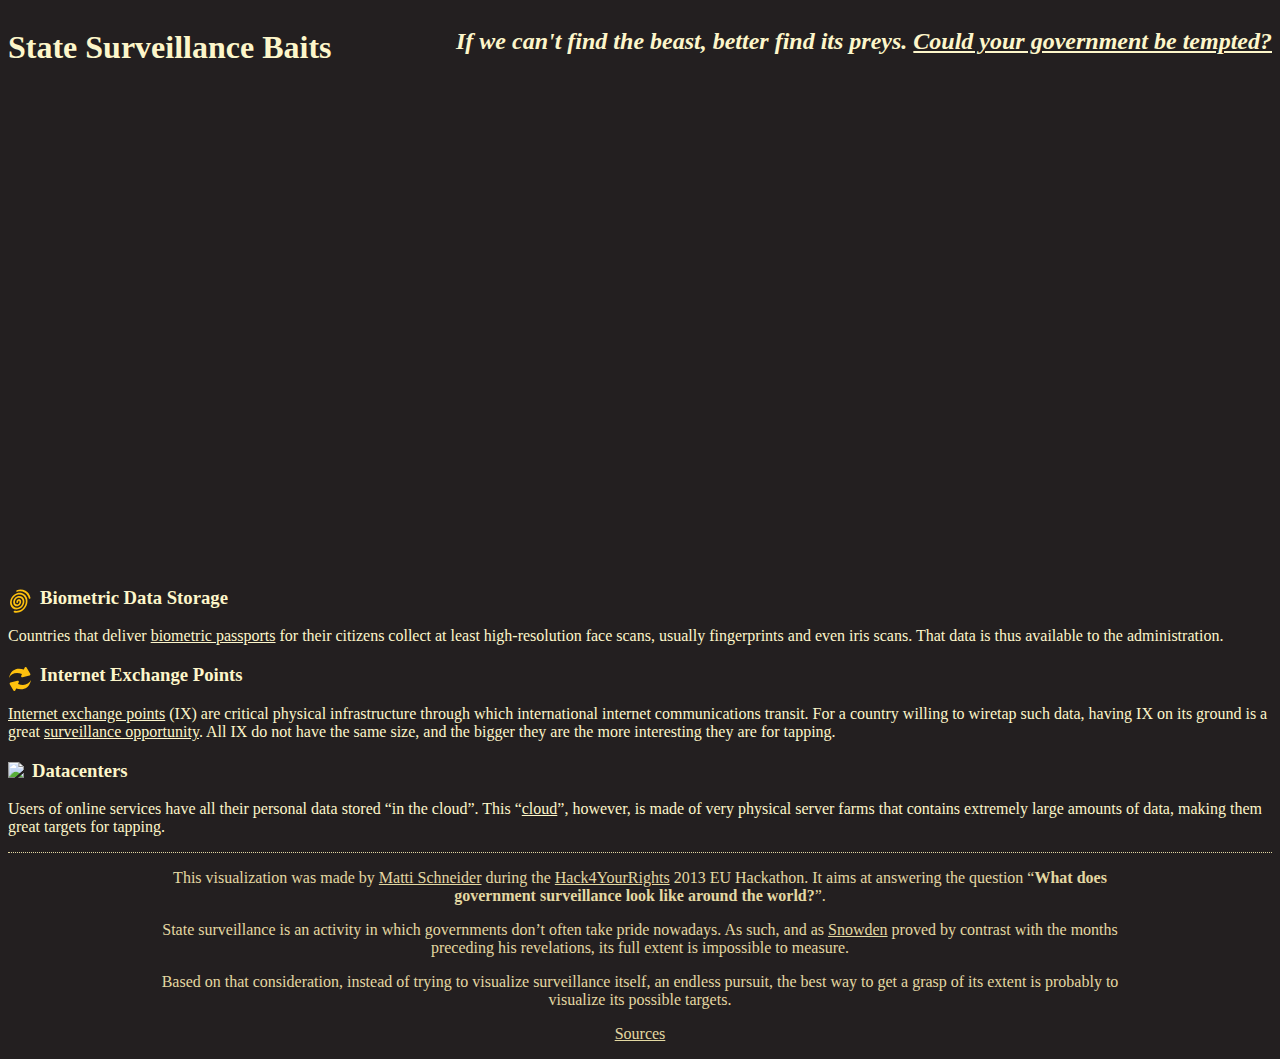
==== commit 7cc7cd92: "Zoom on US & EU by default" ====
--- a/index.html
+++ b/index.html
@@ -24,14 +24,10 @@
 	<body>
 		<header>
 			<h1>State Surveillance Baits</h1>
-			<h2>If we can't find the beast, better find its preys.</h2>
+			<h2>If we can't find the beast, better find its preys. <a id="locate" href="#map">Could your government be tempted?</a></h2>
 		</header>
 
-		<div id="main" role="main">
-		</div>
-
 		<div id="map"></div>
-
 
 		<section id="legend">
 			<article>
@@ -72,8 +68,9 @@
 
 
 			var map = L.map('map', {
+				minZoom: 2,
 				maxZoom: 10
-			}).setView([25, 0], 2);
+			}).setView([40, -20], 3);
 
 			L.tileLayer('http://{s}.tile.cloudmade.com/{key}/{styleId}/256/{z}/{x}/{y}.png', {
 				attribution: '&copy; <a href="http://osm.org/copyright">OpenStreetMap</a> contributors',
@@ -159,6 +156,10 @@
 					layer.bindPopup(legend);
 				}
 			}).addTo(map);
+
+			document.getElementById('locate').addEventListener('click', function() {
+				map.locate({ setView: true, maxZoom: 8 });
+			});
 		//]]>
 		</script>
 	</body>
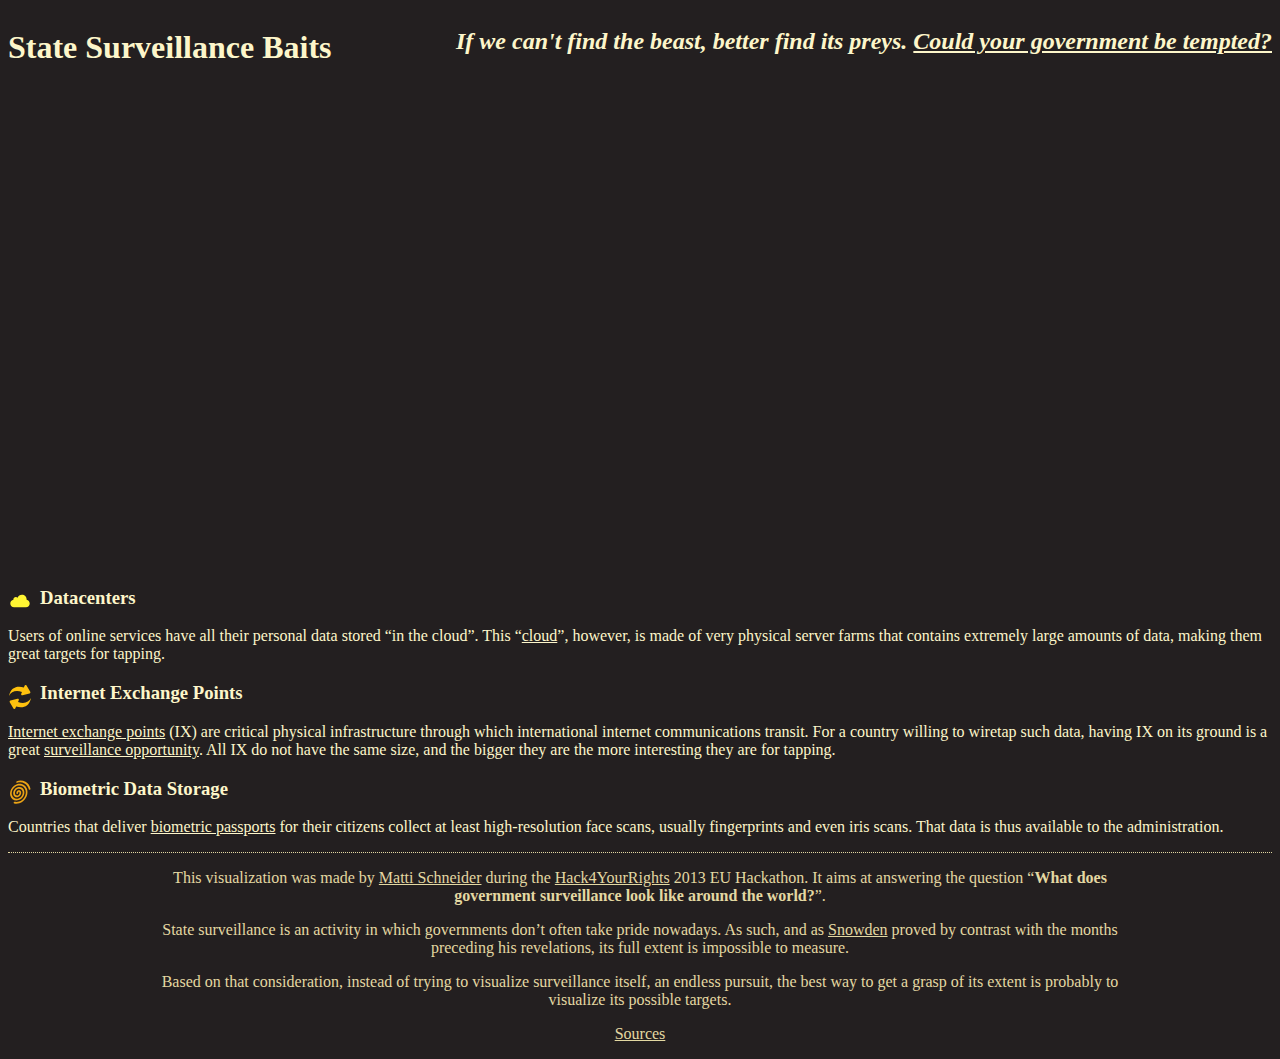
==== commit 80faf6de: "Alternate symbols colors to improve readability" ====
--- a/index.html
+++ b/index.html
@@ -31,9 +31,9 @@
 
 		<section id="legend">
 			<article>
-				<img class="key" src="svg/fingerprint_noun.svg"/>
-				<h3>Biometric Data Storage</h3>
-				<p>Countries that deliver <a href="https://en.wikipedia.org/wiki/Biometric_passport" target="_blank">biometric passports</a> for their citizens collect at least high-resolution face scans, usually fingerprints and even iris scans. That data is thus available to the administration.</p>
+				<img class="key" src="svg/cloud.svg"/>
+				<h3>Datacenters</h3>
+				<p>Users of online services have all their personal data stored “in the cloud”. This “<a href="https://en.wikipedia.org/wiki/Cloud_computing">cloud</a>”, however, is made of very physical server farms that contains extremely large amounts of data, making them great targets for tapping.</p>
 			</article>
 
 			<article>
@@ -43,9 +43,9 @@
 			</article>
 
 			<article>
-				<img class="key" src="svg/cloud.svg"/>
-				<h3>Datacenters</h3>
-				<p>Users of online services have all their personal data stored “in the cloud”. This “<a href="https://en.wikipedia.org/wiki/Cloud_computing">cloud</a>”, however, is made of very physical server farms that contains extremely large amounts of data, making them great targets for tapping.</p>
+				<img class="key" src="svg/fingerprint_noun.svg"/>
+				<h3>Biometric Data Storage</h3>
+				<p>Countries that deliver <a href="https://en.wikipedia.org/wiki/Biometric_passport" target="_blank">biometric passports</a> for their citizens collect at least high-resolution face scans, usually fingerprints and even iris scans. That data is thus available to the administration.</p>
 			</article>
 		</section>
 
@@ -75,7 +75,8 @@
 			L.tileLayer('http://{s}.tile.cloudmade.com/{key}/{styleId}/256/{z}/{x}/{y}.png', {
 				attribution: '&copy; <a href="http://osm.org/copyright">OpenStreetMap</a> contributors',
 				key: 'ed104e26836e4c03a806356ca070ef06',
-				styleId: 999	// midnight commander
+				// styleId: 999	// midnight commander
+				styleId: 109034	// BumbleBee
 			}).addTo(map);
 
 			var biometricIcon = L.icon({
